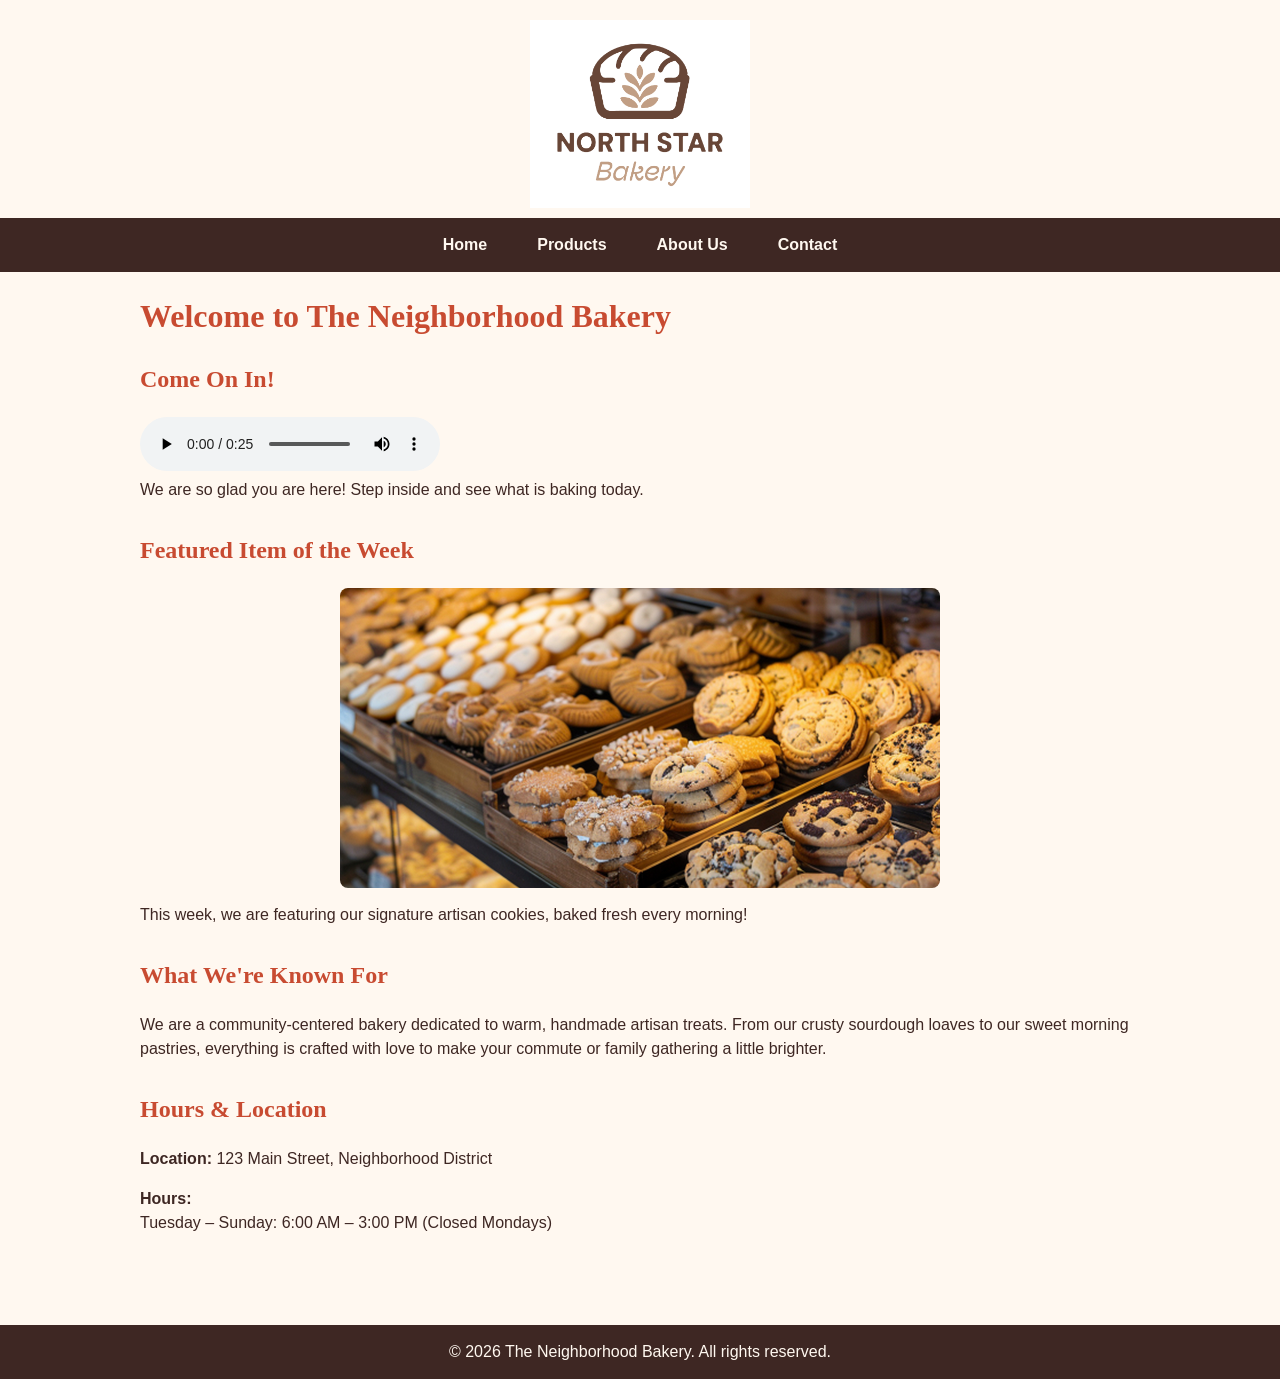
==== index.html @ 1604556c "Upload site files" ====
<!DOCTYPE html>
<html lang="en">
<head>
    <meta charset="UTF-8">
    <meta name="viewport" content="width=device-width, initial-scale=1.0">
    <title>North Star Bakery</title>
    <!-- Paste your CSS link right here -->
    <link rel="stylesheet" href="styles.css">
</head>
<body>

    <!-- Header and Navigation -->
    <header>
        <img src="bakery-logo_c.png" alt="The Neighborhood Bakery Logo">
        <nav>
            <ul>
                <li><a href="index.html">Home</a></li>
                <li><a href="products.html">Products</a></li>
                <li><a href="about.html">About Us</a></li>
                <li><a href="contact.html">Contact</a></li>
            </ul>
        </nav>
    </header>

    <!-- Main Content -->
    <main>
        <!-- Include one h1 per page -->
        <h1>Welcome to The Neighborhood Bakery</h1>

        <!-- Welcome audio element with fallback text -->
        <section>
            <h2>Come On In!</h2>
            <audio controls>
                <source src="bakery-welcome_c.mp3" type="audio/mpeg">
                Your browser does not support the audio element. Please update your browser to listen to our welcome greeting.
            </audio>
            <p>We are so glad you are here! Step inside and see what is baking today.</p>
        </section>

        <!-- Featured item of the week with responsive picture element -->
        <section>
            <h2>Featured Item of the Week</h2>
            <picture>
                <source media="(min-width: 768px)" srcset="bakery-feature-large_c.png">
                <img src="bakery-feature-small_c.png" alt="Display counter filled with fresh-baked assorted cookies and artisan treats">
            </picture>
            <p>This week, we are featuring our signature artisan cookies, baked fresh every morning!</p>
        </section>

        <!-- "What we're known for" summary -->
        <section>
            <h2>What We're Known For</h2>
            <p>We are a community-centered bakery dedicated to warm, handmade artisan treats. From our crusty sourdough loaves to our sweet morning pastries, everything is crafted with love to make your commute or family gathering a little brighter.</p>
        </section>

        <!-- Hours and location snippet -->
        <section>
            <h2>Hours &amp; Location</h2>
            <p><strong>Location:</strong> 123 Main Street, Neighborhood District</p>
            <p><strong>Hours:</strong><br>
            Tuesday – Sunday: 6:00 AM – 3:00 PM (Closed Mondays)</p>
        </section>
    </main>

    <!-- Footer -->
    <footer>
        <p>&copy; 2026 The Neighborhood Bakery. All rights reserved.</p>
    </footer>

</body>
</html>
---- styles.css ----
/* Step 2: Visual Design System */
:root {
  --cream: #FFF8F0;
  --dark-brown: #3E2723;
  --warm-red: #C84B31;
  --caramel: #A67C52;
  --card-bg: #F8F4F4;
}

/* Base Styling (Mobile-First) */
body {
  font-family: Arial, sans-serif;
  color: var(--dark-brown);
  background-color: var(--cream);
  font-size: 16px;
  line-height: 1.5;
  margin: 0;
  padding: 0;
}

h1, h2, h3 {
  font-family: Georgia, serif;
  color: var(--warm-red);
  margin-top: 0;
}

p {
  margin-top: 0;
  margin-bottom: 1rem;
}

/* Main Content Container */
main {
  max-width: 1000px;
  margin: 0 auto;
  padding: 20px;
}

section {
  margin-bottom: 30px;
}

/* Style for intro text or subtitles */
h3 + p, .subtitle {
  font-size: 15px;
  font-weight: 600;
  color: var(--dark-brown);
  margin-bottom: 15px;
}

/* Global Responsive Image & Media Rules */
img, video {
  max-width: 100%;
  height: auto;
}

/* Header Logo Styling */
header {
  background-color: var(--cream);
  text-align: center;
  padding-top: 10px;
}

header img {
  max-width: 220px;
  height: auto;
  display: block;
  margin: 10px auto;
}

/* Controlled styling for feature / spotlight images and video */
main img, section img, video {
  max-width: 600px;
  width: 100%;
  object-fit: cover;
  display: block;
  margin: 15px auto;
  border-radius: 8px;
}

/* Figures & Captions */
figure {
  margin: 0;
  padding: 0;
  text-align: center;
}

figcaption {
  font-size: 14px;
  font-style: italic;
  color: var(--dark-brown);
  margin-top: 8px;
}

/* Navigation (Mobile-First) */
nav {
  background-color: var(--dark-brown);
  padding: 15px;
}

nav ul {
  list-style: none;
  margin: 0;
  padding: 0;
  display: flex;
  flex-direction: column;
  align-items: center;
  gap: 12px;
}

nav a {
  color: var(--cream);
  text-decoration: none;
  font-weight: bold;
  padding: 5px 10px;
  transition: color 0.2s ease-in-out;
}

nav a:hover, nav a:focus {
  color: var(--caramel);
}

/* Products Flexbox Grid (Mobile-First: 1 column) */
.product-container {
  display: flex;
  flex-wrap: wrap;
  justify-content: center;
  gap: 20px;
  padding: 10px 0;
}

.product-card {
  background-color: var(--card-bg);
  border: 2px solid var(--caramel);
  border-radius: 8px;
  padding: 15px;
  width: 100%;
  max-width: 400px;
  text-align: center;
  box-shadow: 0 4px 6px rgba(0,0,0,0.1);
  box-sizing: border-box;
}

.product-card img {
  max-width: 100%;
  height: 180px;
  object-fit: cover;
  border-radius: 6px;
  margin-bottom: 10px;
}

/* Form Styling (Contact Page) */
form {
  background-color: var(--card-bg);
  padding: 20px;
  border: 1px solid var(--caramel);
  border-radius: 8px;
  max-width: 650px;
  margin: 0 auto;
}

fieldset {
  border: 1px solid var(--caramel);
  border-radius: 6px;
  padding: 15px;
  margin-bottom: 20px;
  background-color: #FFFFFF;
}

legend {
  font-weight: bold;
  color: var(--warm-red);
  padding: 0 8px;
}

label {
  font-weight: bold;
  display: inline-block;
  margin-bottom: 5px;
}

input[type="text"],
input[type="email"],
input[type="date"],
select,
textarea {
  width: 100%;
  padding: 10px;
  border: 1px solid #CCC;
  border-radius: 4px;
  font-family: Arial, sans-serif;
  font-size: 14px;
  box-sizing: border-box;
}

button[type="submit"] {
  background-color: var(--warm-red);
  color: #FFFFFF;
  font-size: 16px;
  font-weight: bold;
  border: none;
  border-radius: 4px;
  padding: 12px 24px;
  cursor: pointer;
  width: 100%;
  transition: background-color 0.2s ease-in-out;
}

button[type="submit"]:hover {
  background-color: var(--dark-brown);
}

/* Footer */
footer {
  background-color: var(--dark-brown);
  color: var(--cream);
  text-align: center;
  padding: 15px;
  margin-top: 40px;
}

footer p {
  margin: 0;
}

/* Media Query for Larger Screens */
@media (min-width: 768px) {
  nav ul {
    flex-direction: row;
    justify-content: center;
    gap: 30px;
  }
  
  .product-card {
    flex: 1 1 250px; 
    max-width: 350px;
  }

  button[type="submit"] {
    width: auto;
  }
}
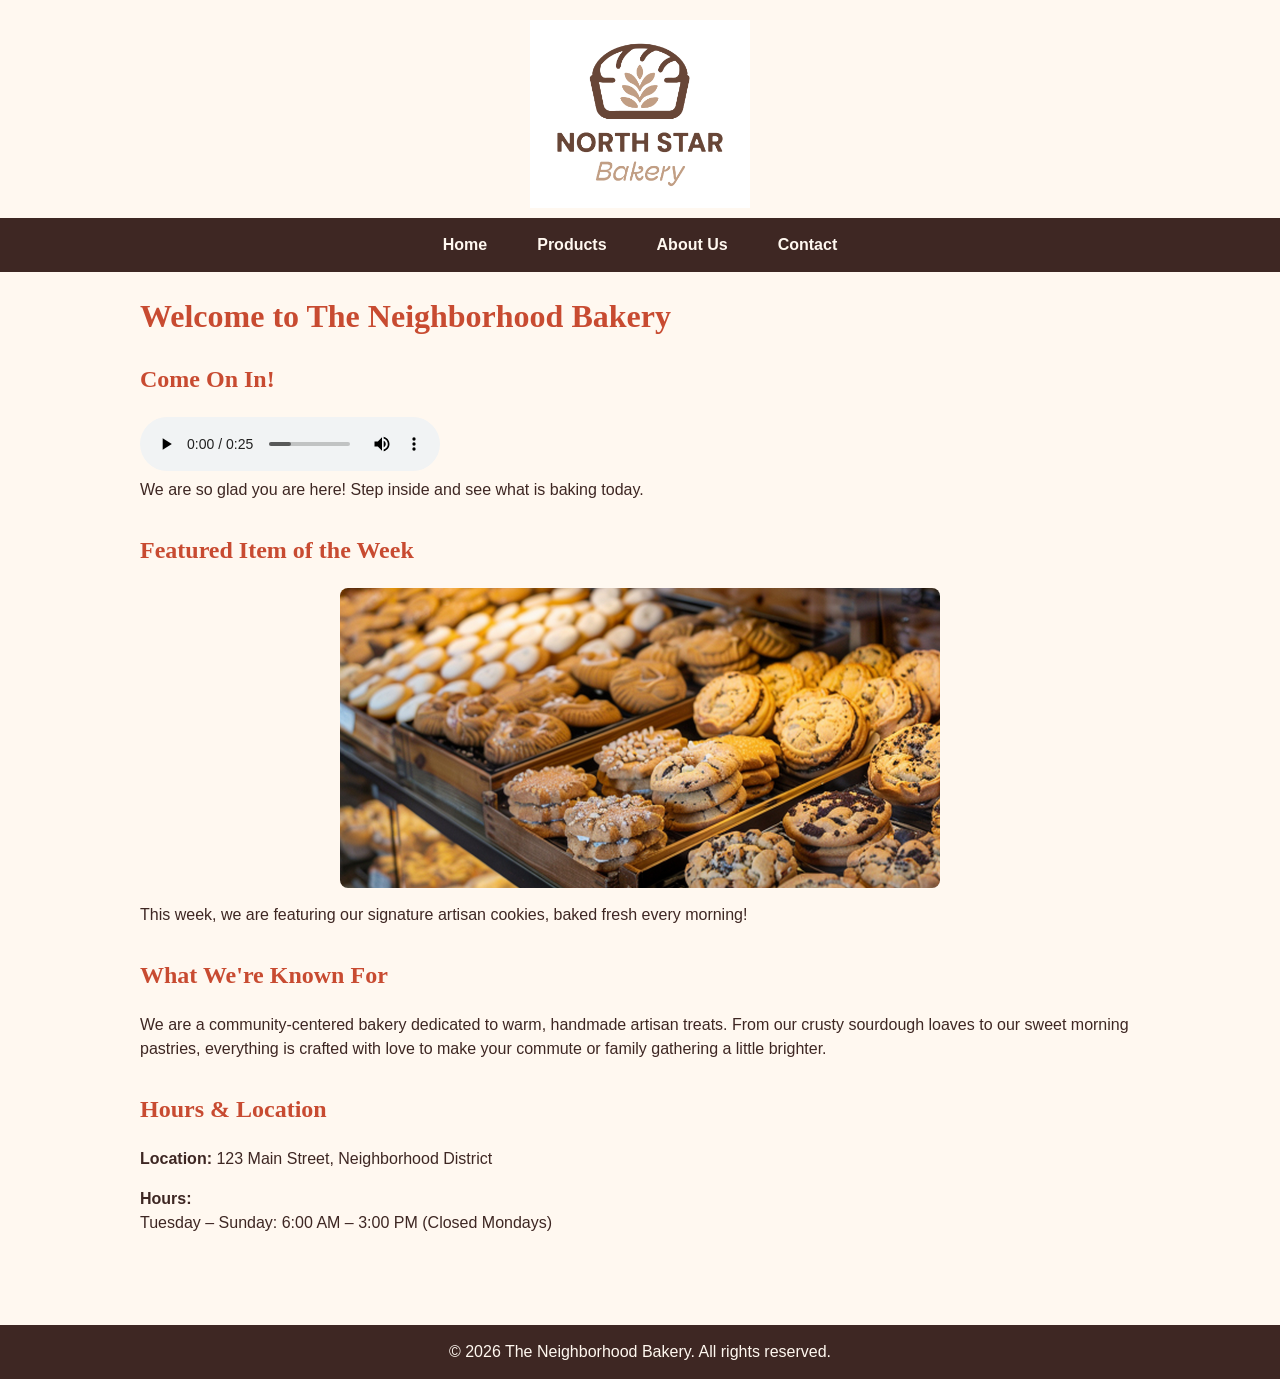
==== commit dc17450a: "Update index.html Removed unnecessary comment sections for clarity." ====
--- a/index.html
+++ b/index.html
@@ -4,12 +4,9 @@
     <meta charset="UTF-8">
     <meta name="viewport" content="width=device-width, initial-scale=1.0">
     <title>North Star Bakery</title>
-    <!-- Paste your CSS link right here -->
     <link rel="stylesheet" href="styles.css">
 </head>
 <body>
-
-    <!-- Header and Navigation -->
     <header>
         <img src="bakery-logo_c.png" alt="The Neighborhood Bakery Logo">
         <nav>
@@ -21,13 +18,8 @@
             </ul>
         </nav>
     </header>
-
-    <!-- Main Content -->
     <main>
-        <!-- Include one h1 per page -->
         <h1>Welcome to The Neighborhood Bakery</h1>
-
-        <!-- Welcome audio element with fallback text -->
         <section>
             <h2>Come On In!</h2>
             <audio controls>
@@ -36,8 +28,6 @@
             </audio>
             <p>We are so glad you are here! Step inside and see what is baking today.</p>
         </section>
-
-        <!-- Featured item of the week with responsive picture element -->
         <section>
             <h2>Featured Item of the Week</h2>
             <picture>
@@ -46,14 +36,10 @@
             </picture>
             <p>This week, we are featuring our signature artisan cookies, baked fresh every morning!</p>
         </section>
-
-        <!-- "What we're known for" summary -->
         <section>
             <h2>What We're Known For</h2>
             <p>We are a community-centered bakery dedicated to warm, handmade artisan treats. From our crusty sourdough loaves to our sweet morning pastries, everything is crafted with love to make your commute or family gathering a little brighter.</p>
         </section>
-
-        <!-- Hours and location snippet -->
         <section>
             <h2>Hours &amp; Location</h2>
             <p><strong>Location:</strong> 123 Main Street, Neighborhood District</p>
@@ -61,11 +47,9 @@
             Tuesday – Sunday: 6:00 AM – 3:00 PM (Closed Mondays)</p>
         </section>
     </main>
-
-    <!-- Footer -->
     <footer>
         <p>&copy; 2026 The Neighborhood Bakery. All rights reserved.</p>
     </footer>
 
 </body>
-</html>+</html>
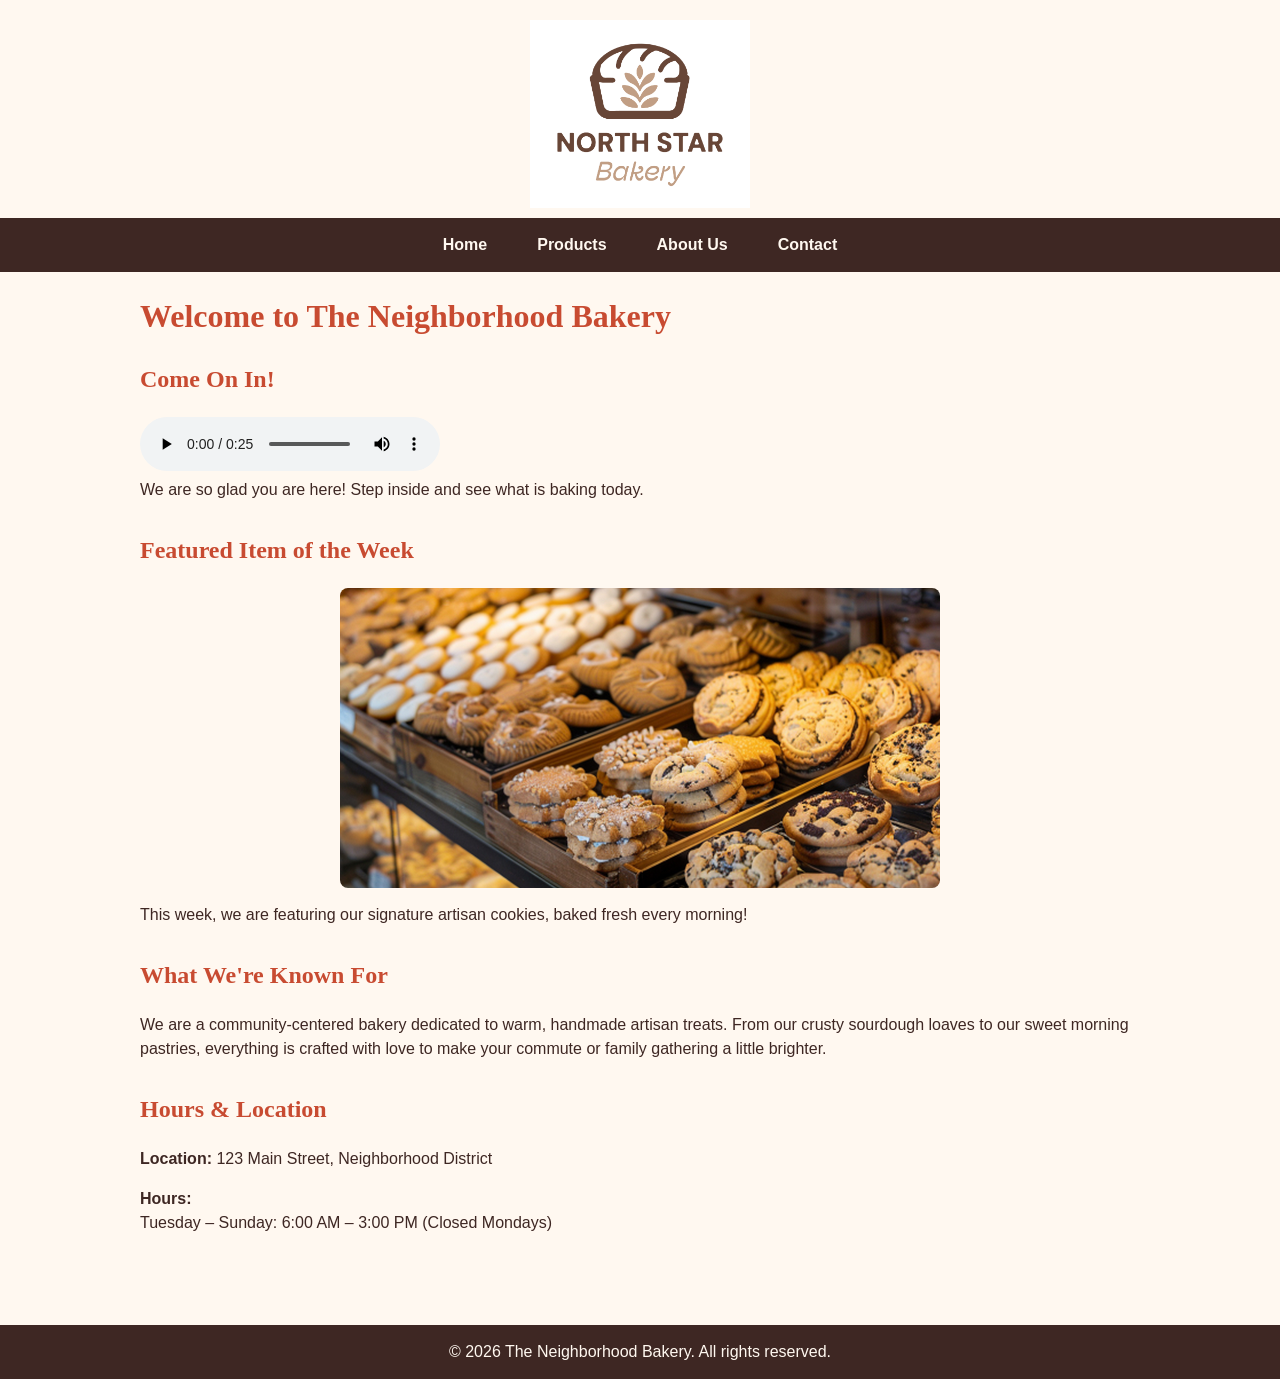
==== commit 048a1d1a: "Add Touchstone 4 form validation, estimator logic, and storage" ====
--- a/index.html
+++ b/index.html
@@ -52,4 +52,4 @@
     </footer>
 
 </body>
-</html>
+</html>
--- a/styles.css
+++ b/styles.css
@@ -1,4 +1,3 @@
-/* Step 2: Visual Design System */
 :root {
   --cream: #FFF8F0;
   --dark-brown: #3E2723;
@@ -7,7 +6,6 @@
   --card-bg: #F8F4F4;
 }
 
-/* Base Styling (Mobile-First) */
 body {
   font-family: Arial, sans-serif;
   color: var(--dark-brown);
@@ -29,7 +27,6 @@
   margin-bottom: 1rem;
 }
 
-/* Main Content Container */
 main {
   max-width: 1000px;
   margin: 0 auto;
@@ -40,7 +37,6 @@
   margin-bottom: 30px;
 }
 
-/* Style for intro text or subtitles */
 h3 + p, .subtitle {
   font-size: 15px;
   font-weight: 600;
@@ -48,13 +44,11 @@
   margin-bottom: 15px;
 }
 
-/* Global Responsive Image & Media Rules */
 img, video {
   max-width: 100%;
   height: auto;
 }
 
-/* Header Logo Styling */
 header {
   background-color: var(--cream);
   text-align: center;
@@ -68,7 +62,6 @@
   margin: 10px auto;
 }
 
-/* Controlled styling for feature / spotlight images and video */
 main img, section img, video {
   max-width: 600px;
   width: 100%;
@@ -78,7 +71,6 @@
   border-radius: 8px;
 }
 
-/* Figures & Captions */
 figure {
   margin: 0;
   padding: 0;
@@ -92,7 +84,6 @@
   margin-top: 8px;
 }
 
-/* Navigation (Mobile-First) */
 nav {
   background-color: var(--dark-brown);
   padding: 15px;
@@ -120,7 +111,6 @@
   color: var(--caramel);
 }
 
-/* Products Flexbox Grid (Mobile-First: 1 column) */
 .product-container {
   display: flex;
   flex-wrap: wrap;
@@ -149,7 +139,6 @@
   margin-bottom: 10px;
 }
 
-/* Form Styling (Contact Page) */
 form {
   background-color: var(--card-bg);
   padding: 20px;
@@ -210,7 +199,6 @@
   background-color: var(--dark-brown);
 }
 
-/* Footer */
 footer {
   background-color: var(--dark-brown);
   color: var(--cream);
@@ -223,7 +211,6 @@
   margin: 0;
 }
 
-/* Media Query for Larger Screens */
 @media (min-width: 768px) {
   nav ul {
     flex-direction: row;
@@ -239,4 +226,29 @@
   button[type="submit"] {
     width: auto;
   }
+}
+.error-message {
+  color: #c92a2a;
+  font-size: 0.85rem;
+  display: block;
+  margin-top: 4px;
+  font-weight: 600;
+}
+
+.success-message {
+  color: #2b8a3e;
+  font-weight: bold;
+  margin-top: 15px;
+  padding: 10px;
+  background-color: #ebfbee;
+  border-radius: 4px;
+}
+
+.estimator-box {
+  background-color: #fff9db;
+  border: 1px solid #fcc419;
+  padding: 12px;
+  margin: 12px 0;
+  border-radius: 6px;
+  font-size: 1.05rem;
 }
